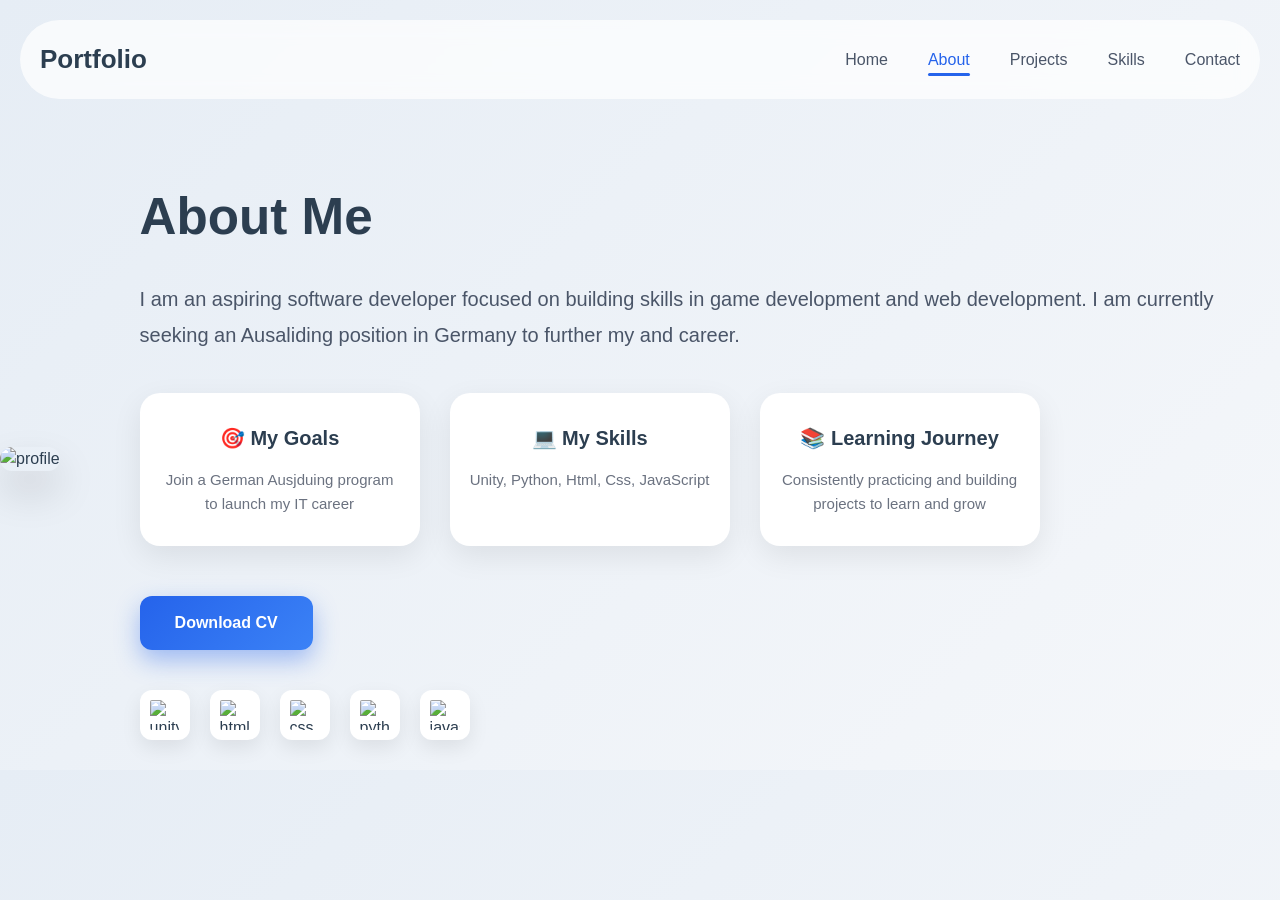
==== About.html @ 4c797f7e "Upload portfolio files" ====
<!DOCTYPE html>
<html lang="en">
<head>
    <meta charset="UTF-8">
    <title>About me</title>
    <meta name="viewport" content="width=device-width, initial-scale=1.0">
    <!-- External CSS (exactly as you requested: separate file) -->
    <link rel="stylesheet" href="Aboutstyle.css">
</head>
<body>

<header>
    <nav>
        <div class="logo">Portfolio</div>
        <ul>
            <li><a href="Home.html">Home</a></li>
            <li><a href="About.html" class="active">About</a></li>
            <li><a href="Projects.html">Projects</a></li>
            <li><a href="Skills.html">Skills</a></li>
            <li><a href="Contact.html">Contact</a></li>
        </ul>
    </nav>
</header>

<section class="about-section">
    <!-- main container matching the "about-wrapper" style but using your class naming -->
    <div class="about-wrapper">
        <div class="about-container">

            <!-- image block (using a subtle placeholder that fits the design) -->
            <div class="about-image">
                <!-- simple inline SVG profile placeholder — matches "profile photo" style -->
                <img src="Images/profile.jpg" alt="profile" srcset="">
            </div>

            <div class="about-content">
                <h1>About Me</h1>
                <p>
                    I am an aspiring software developer focused on building skills in game development and web development. 
                    I am currently seeking an Ausaliding position in Germany to further my and career.
                </p>

                <!-- three cards exactly matching your spec: My Goals, My Skills, My Learning Journey -->
                <div class="about-cards">
                    <div class="card">
                        <h3>🎯 My Goals</h3>
                        <p>Join a German Ausjduing program to launch my IT career</p>
                    </div>
                    <div class="card">
                        <h3>💻 My Skills</h3>
                        <p>Unity, Python, Html, Css, JavaScript</p>
                    </div>
                    <div class="card">
                        <h3>📚 Learning Journey</h3>
                        <p>Consistently practicing and building projects to learn and grow</p>
                    </div>
                </div>

                <!-- CV button (consistent with .btn style) -->
                <a href="#" class="btn">Download CV</a>

                <!-- optional subtle skill icons (kept minimal, but adds to design) -->
                <div class="skill-icons">
                    <img src="Images/unity.png" alt="unity" srcset="">
                    <img src="Images/html.png" alt="html" srcset="">
                    <img src="Images/css.png" alt="css" srcset="">
                    <img src="Images/python.png" alt="python" srcset="">
                    <img src="Images/javascript.png" alt="javascript" srcset="">
                </div>
            </div>
        </div>
    </div>
</section>
<footer></footer>

</body>
</html>
---- Aboutstyle.css ----
* {
    margin: 0;
    padding: 0;
    box-sizing: border-box;
    font-family: "Segoe UI", Arial, sans-serif;
}

body {
    background: linear-gradient(135deg, #e6edf5, #f5f7fa);
    color: #2c3e50;
    line-height: 1.5;
}

/* ----- NAVBAR (exact from original) ----- */
nav {
    display: flex;
    justify-content: space-between;
    align-items: center;
    padding: 20px;
    background: rgba(255,255,255,0.7);
    backdrop-filter: blur(10px);
    border-radius: 40px;
    margin-left: 20px;
    margin-right: 20px;
    margin-top: 20px;
}

nav .logo {
    font-size: 26px;
    font-weight: 700;
}

nav ul {
    list-style: none;
    display: flex;
    gap: 40px;
}

nav ul li a {
    text-decoration: none;
    color: #4a5568;
    font-weight: 500;
    position: relative;
    transition: 0.3s ease;
}

nav ul li a:hover {
    color: #2563eb;
}

nav ul li a.active {
    color: #2563eb;
}

nav ul li a.active::after {
    content: "";
    position: absolute;
    width: 100%;
    height: 3px;
    background: #2563eb;
    left: 0;
    bottom: -8px;
    border-radius: 5px;
}

.about-container {
    margin-top: 80px;
    display: flex;
    align-items: center;
    gap: 80px;
    flex-wrap: wrap;
}

/* ----- IMAGE ----- */
.about-image img {
    width: 100%;
    max-width: 420px;
    border-radius: 25px;
    box-shadow: 0 20px 40px rgba(0,0,0,0.15);
    display: block;
}

/* ----- CONTENT ----- */
.about-content {
    flex: 1;
    min-width: 300px;
}

.about-content h1 {
    font-size: clamp(32px, 4vw, 52px);
    margin-bottom: 25px;
    font-weight: 700;
}

.about-content p {
    font-size: clamp(16px, 2vw, 20px);
    line-height: 1.8;
    color: #4a5568;
    margin-bottom: 40px;
}

/* ----- CARDS (exactly as the image: three cards, no extra icons)  ----- */
.about-cards {
    display: flex;
    gap: 30px;
    flex-wrap: wrap;
    margin-bottom: 40px;
}

.card {
    background: white;
    padding: 30px 20px;
    border-radius: 20px;
    flex: 1 1 180px;
    min-width: 200px;
    max-width: 280px;
    box-shadow: 0 10px 30px rgba(0,0,0,0.08);
    text-align: center;
    transition: 0.3s ease;
}

.card:hover {
    transform: translateY(-8px);
    box-shadow: 0 15px 40px rgba(0,0,0,0.15);
}

.card h3 {
    font-size: 20px;
    margin-bottom: 15px;
    display: flex;
    align-items: center;
    justify-content: center;
    gap: 6px;
}

.card p {
    font-size: 15px;
    color: #6b7280;
    margin-bottom: 0;
    line-height: 1.6;
}

/* ----- BUTTON (exact .btn style) ----- */
.btn {
    display: inline-block;
    padding: 15px 35px;
    background: linear-gradient(135deg, #2563eb, #3b82f6);
    color: white;
    text-decoration: none;
    font-weight: 600;
    border-radius: 12px;
    box-shadow: 0 10px 25px rgba(37, 99, 235, 0.4);
    transition: 0.3s ease;
    border: none;
    cursor: pointer;
    margin-top: 10px;
}

.btn:hover {
    transform: translateY(-4px);
    box-shadow: 0 15px 35px rgba(37, 99, 235, 0.6);
}

/* ----- optional skill-icons (from original code) keep to be consistent with your base */
.skill-icons {
    margin-top: 40px;
    display: flex;
    gap: 20px;
    flex-wrap: wrap;
}

.skill-icons img {
    width: 50px;
    height: 50px;
    object-fit: contain;
    background: white;
    padding: 10px;
    border-radius: 12px;
    box-shadow: 0 8px 20px rgba(0,0,0,0.08);
}

/* ===== FULL RESPONSIVENESS ===== */
@media (max-width: 992px) {
    .about-wrapper {
        padding: 40px;
    }
    .about-container {
        flex-direction: column;
        text-align: center;
        gap: 50px;
    }
    .about-cards {
        justify-content: center;
    }
    .card {
        max-width: 260px;
    }
    .skill-icons {
        justify-content: center;
    }
}

@media (max-width: 768px) {
    nav {
        flex-direction: column;
        gap: 20px;
        padding: 20px 5%;
    }
    nav ul {
        gap: 25px;
        flex-wrap: wrap;
        justify-content: center;
    }
    .about-wrapper {
        padding: 30px 25px;
        margin: 30px 15px;
    }
}

@media (max-width: 600px) {
    nav ul {
        gap: 18px;
    }
    nav ul li a {
        font-size: 0.95rem;
    }
    .about-wrapper {
        padding: 25px 15px;
    }
    .about-cards {
        flex-direction: column;
        align-items: center;
    }
    .card {
        max-width: 100%;
        width: 100%;
    }
    .skill-icons {
        gap: 12px;
    }
    .skill-icons img {
        width: 45px;
        height: 45px;
    }
    .btn {
        padding: 14px 30px;
    }
}
footer{
    height: 30px;
}

/* small screens extra polish */
@media (max-width: 400px) {
    nav ul {
        gap: 12px;
    }
    .about-content h1 {
        font-size: 2.2rem;
    }
}
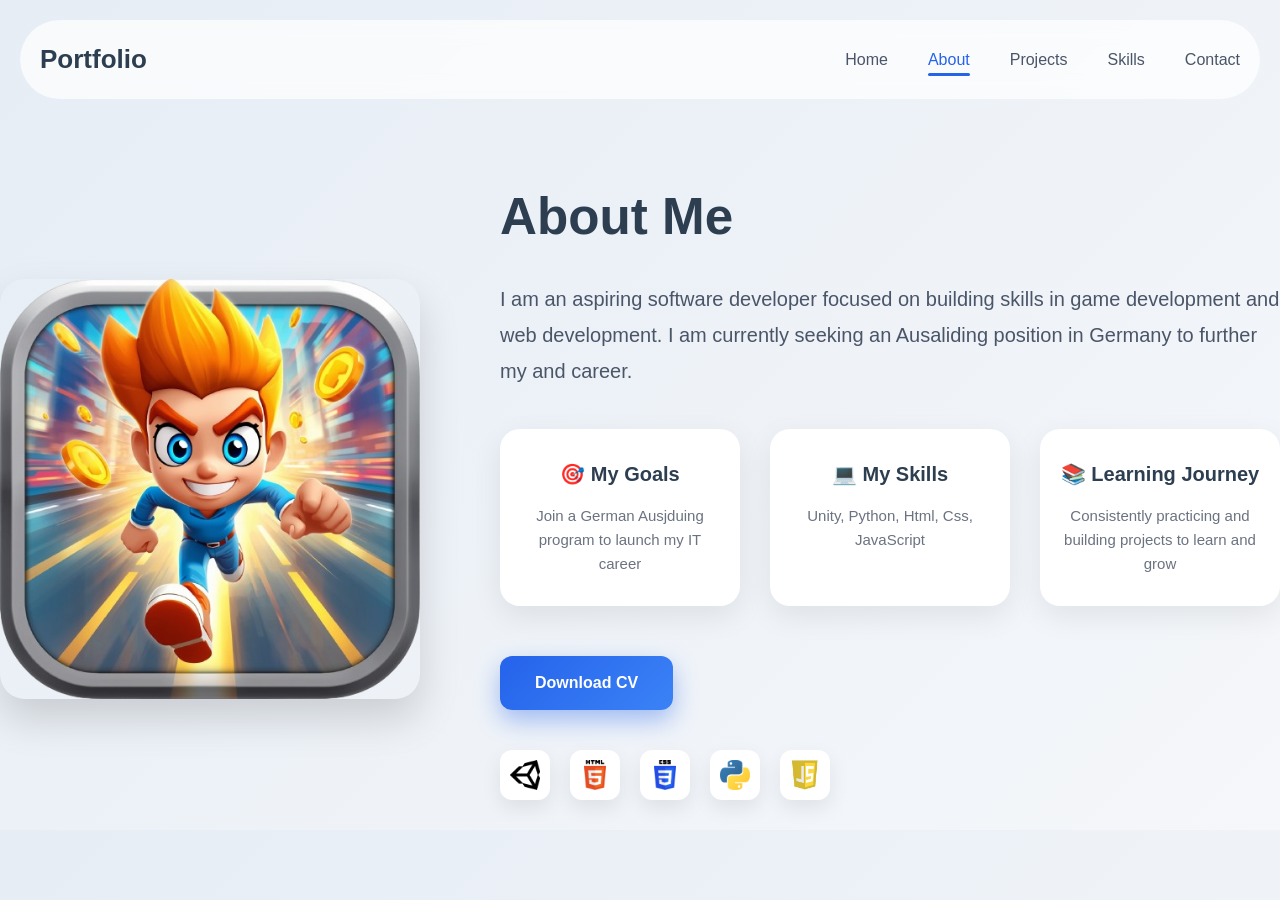
==== commit 739c8a99: "Update About.html" ====
--- a/About.html
+++ b/About.html
@@ -13,7 +13,7 @@
     <nav>
         <div class="logo">Portfolio</div>
         <ul>
-            <li><a href="Home.html">Home</a></li>
+            <li><a href="index.html">Home</a></li>
             <li><a href="About.html" class="active">About</a></li>
             <li><a href="Projects.html">Projects</a></li>
             <li><a href="Skills.html">Skills</a></li>
@@ -30,7 +30,7 @@
             <!-- image block (using a subtle placeholder that fits the design) -->
             <div class="about-image">
                 <!-- simple inline SVG profile placeholder — matches "profile photo" style -->
-                <img src="Images/profile.jpg" alt="profile" srcset="">
+                <img src="profile.jpg" alt="profile" srcset="">
             </div>
 
             <div class="about-content">
@@ -61,11 +61,11 @@
 
                 <!-- optional subtle skill icons (kept minimal, but adds to design) -->
                 <div class="skill-icons">
-                    <img src="Images/unity.png" alt="unity" srcset="">
-                    <img src="Images/html.png" alt="html" srcset="">
-                    <img src="Images/css.png" alt="css" srcset="">
-                    <img src="Images/python.png" alt="python" srcset="">
-                    <img src="Images/javascript.png" alt="javascript" srcset="">
+                    <img src="unity.png" alt="unity" srcset="">
+                    <img src="html.png" alt="html" srcset="">
+                    <img src="css.png" alt="css" srcset="">
+                    <img src="python.png" alt="python" srcset="">
+                    <img src="javascript.png" alt="javascript" srcset="">
                 </div>
             </div>
         </div>
@@ -74,4 +74,6 @@
 <footer></footer>
 
 </body>
-</html>+
+</html>
+
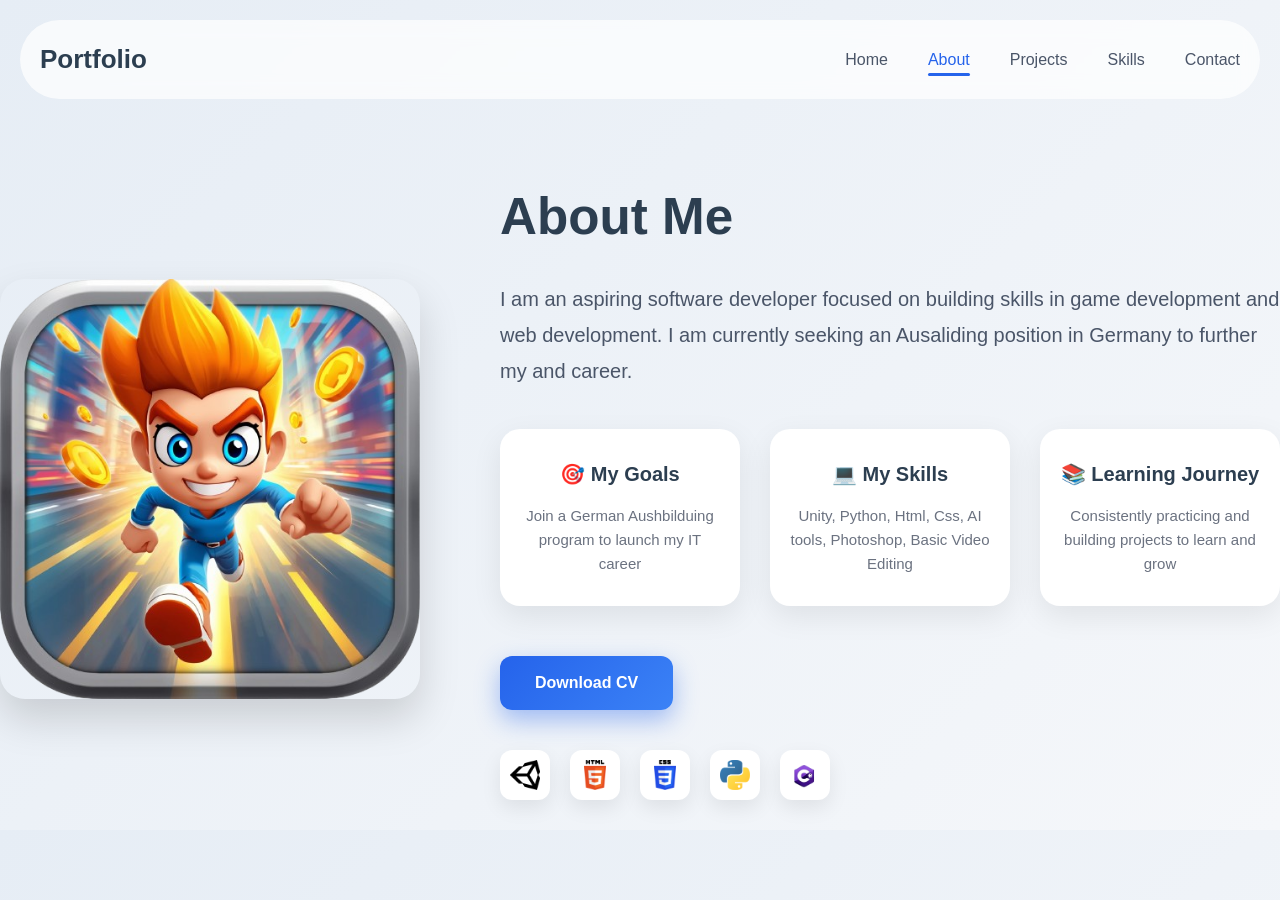
==== commit ea8901f6: "Add files via upload" ====
--- a/About.html
+++ b/About.html
@@ -44,11 +44,11 @@
                 <div class="about-cards">
                     <div class="card">
                         <h3>🎯 My Goals</h3>
-                        <p>Join a German Ausjduing program to launch my IT career</p>
+                        <p>Join a German Aushbilduing program to launch my IT career</p>
                     </div>
                     <div class="card">
                         <h3>💻 My Skills</h3>
-                        <p>Unity, Python, Html, Css, JavaScript</p>
+                        <p>Unity, Python, Html, Css, AI tools, Photoshop, Basic Video Editing</p>
                     </div>
                     <div class="card">
                         <h3>📚 Learning Journey</h3>
@@ -65,7 +65,7 @@
                     <img src="html.png" alt="html" srcset="">
                     <img src="css.png" alt="css" srcset="">
                     <img src="python.png" alt="python" srcset="">
-                    <img src="javascript.png" alt="javascript" srcset="">
+                    <img src="Csharp.png" alt="C#" srcset="">
                 </div>
             </div>
         </div>
@@ -74,6 +74,4 @@
 <footer></footer>
 
 </body>
-
-</html>
-
+</html>
